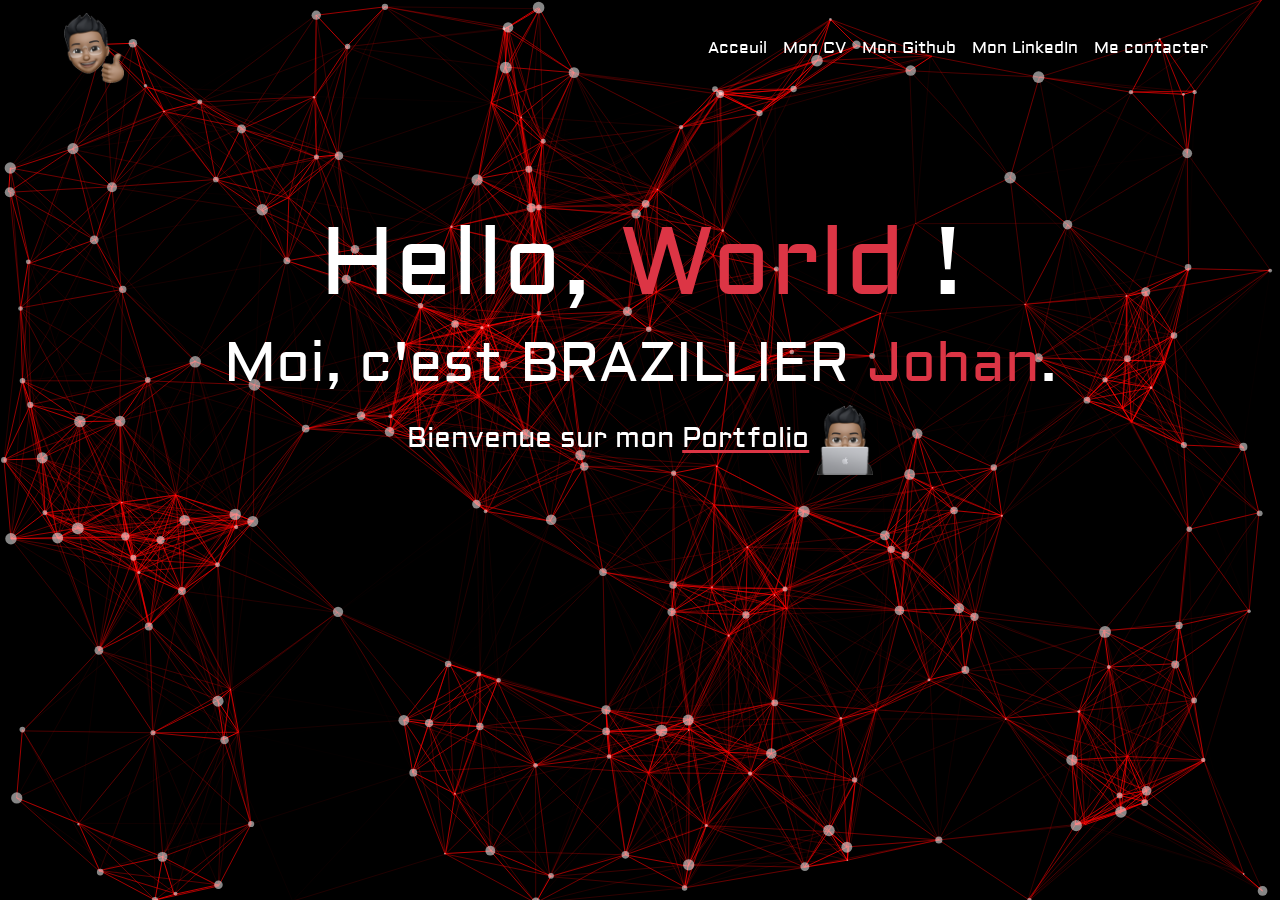
==== index.html @ bb4c1914 "code source" ====
<!doctype html>
<html lang="fr">

<head>
  <meta charset="utf-8">
  <meta name="viewport" content="width=device-width, initial-scale=1, shrink-to-fit=no">
  <link rel="stylesheet" href="https://stackpath.bootstrapcdn.com/bootstrap/4.5.2/css/bootstrap.min.css"
    integrity="sha384-JcKb8q3iqJ61gNV9KGb8thSsNjpSL0n8PARn9HuZOnIxN0hoP+VmmDGMN5t9UJ0Z" crossorigin="anonymous">
  <link href="https://fonts.googleapis.com/css2?family=Aldrich&display=swap" rel="stylesheet">
  <link href="style.css" rel="stylesheet">
  <link rel="icon" type="image/png" href="/img/maverick.ico">
  <link rel="shortcut icon" type="image/x-icon" href="/img/maverick.ico">
  <title>Portfolio | RINCON-BRAZILLIER Johan</title>
</head>



<body>
  <div id="particles-js"></div>
  
  <nav class="navbar navbar-expand-lg navbar-light">
    <a class="navbar-brand" href="#"><img class="img-thumb pl-5" src="img/img-thumb.png"
        alt="Hey, it's me, Johan !"></a>
    <button class="navbar-toggler navbar-light" type="button" data-toggle="collapse"
      data-target="#navbarSupportedContent" aria-controls="navbarSupportedContent" aria-expanded="false"
      aria-label="Toggle navigation">
      <span><img class="navbar-logo" src="/img/burger.png"></span>
    </button>
    <div class="collapse navbar-collapse ml-auto" id="navbarSupportedContent">
      <ul class="navbar-nav ml-auto pr-5">
        <li class="nav-item active" id="nav">
          <a class="nav-link" href="index.html">Acceuil</a>
        </li>
        <li class="nav-item">
          <a class="nav-link" href="CV.html">Mon CV</a>
        </li>
        <li class="nav-item">
          <a class="nav-link" target="_blank" href="https://github.com/brazillierjo?tab=repositories">Mon Github</a>
        </li>
        <li class="nav-item">
          <a class="nav-link" target="_blank" href="https://www.linkedin.com/in/johan-brazillier-9b917a174">Mon LinkedIn</a>
        </li>
        <li class="nav-item">
          <a class="nav-link" href="Projets.html">Me contacter</a>
        </li>
      </ul>
    </div>
  </nav>



  <header class="header">
    <div class="container">
      <div class="row">
        <div class="col-xl-12">
          <div class="contenu">
            <h1 class="display-1">Hello, <span class="text-danger">World</span> !</h1>
            <h2 class="display-4">Moi, c'est BRAZILLIER <span class="text-danger">Johan</span>.</h2>
            <h3 class="display-5">Bienvenue sur mon <u class="underline">Portfolio</u> <img src="img/img-computer.png"
                alt="Schhh, i'm working" class="img-computer"></h3>
          </div>
        </div>
      </div>
    </div>
  </header>




  <!-- Optional JavaScript -->
  <script src="JS/particles.js"></script>
  <script src="JS/app.js"></script>
  <!-- jQuery first, then Popper.js, then Bootstrap JS -->
  <script src="https://code.jquery.com/jquery-3.5.1.slim.min.js"
    integrity="sha384-DfXdz2htPH0lsSSs5nCTpuj/zy4C+OGpamoFVy38MVBnE+IbbVYUew+OrCXaRkfj" crossorigin="anonymous">
  </script>
  <script src="https://cdn.jsdelivr.net/npm/popper.js@1.16.1/dist/umd/popper.min.js"
    integrity="sha384-9/reFTGAW83EW2RDu2S0VKaIzap3H66lZH81PoYlFhbGU+6BZp6G7niu735Sk7lN" crossorigin="anonymous">
  </script>
  <script src="https://stackpath.bootstrapcdn.com/bootstrap/4.5.2/js/bootstrap.min.js"
    integrity="sha384-B4gt1jrGC7Jh4AgTPSdUtOBvfO8shuf57BaghqFfPlYxofvL8/KUEfYiJOMMV+rV" crossorigin="anonymous">
  </script>
</body>

</html>
---- style.css ----
* {
  font-family: 'Aldrich', sans-serif;
  cursor: url(img/cursor.png), pointer;
  color: white;
}

#body {
  height: 100%;
  margin: auto;
  background-color: #000000;
  background-image: url(/img/background-galaxy.jpg);
  -webkit-background-size: cover;
  -moz-background-size: cover;
  -o-background-size: cover;
  background-size: cover;
  background-attachment: fixed;
}

.nav-center {
  margin-left: 50px;
}

.burger-menu {
  border: none;
  background-color: transparent;
}

.nav-link:hover {
  cursor: url(img/cursor-pointer.png), pointer;
  text-decoration: none;
  background: rgb(235, 235, 235);
  border-radius: 30px;
  transition: .3s ease-in-out;
  transition: .2s;
  font-size: 90%;
}

.navbar-light .navbar-nav .nav-link {
  color: white;
  text-align: right;
}

.navbar-light .navbar-nav .active>.nav-link {
  color: white;
  text-align: right;
}

a:hover {
  color: #dc3545 !important;
}

.underline {
  text-decoration: underline;
  text-decoration-color: #dc3545;
  text-decoration-thickness: 3px;
}

.header {
  text-align: center;
}

.img-computer,
.img-thumb {
  height: 70px;
}

.contenu {
  margin-top: 10%;
  background-color: transparent;
}

canvas {
  display: block;
}

  #particles-js {
  position: absolute;
  width: 100%;
  height: 100%;
  background-color: #000000;
  background-image: url("");
  background-repeat: no-repeat;
  background-size: cover;
  background-position: 50% 50%;
  }

.count-particles {
  background: #000022;
  position: absolute;
  top: 48px;
  left: 0;
  width: 80px;
  color: black;
  font-size: 0.8em;
  text-align: left;
  text-indent: 4px;
  line-height: 14px;
  padding-bottom: 2px;
  font-family: Helvetica, Arial, sans-serif;
  font-weight: bold;
}

.js-count-particles {
  font-size: 1.1em;
}

.navbar-logo {
  width: 40px;
}

.navbar-logo:hover {
  cursor: url(img/cursor-pointer.png), pointer;
}

.navbar-light .navbar-toggler-icon:hover {
  cursor: url(img/cursor-pointer.png), pointer;
}


@media all and (max-width: 400px) {
  .display-1 {
    font-size: 4em;
  }

  .display-5 {
    font-size: 2em;
  }

  .img-thumb {
    padding-left: 0 !important;
  }
}



/**********************************************************/
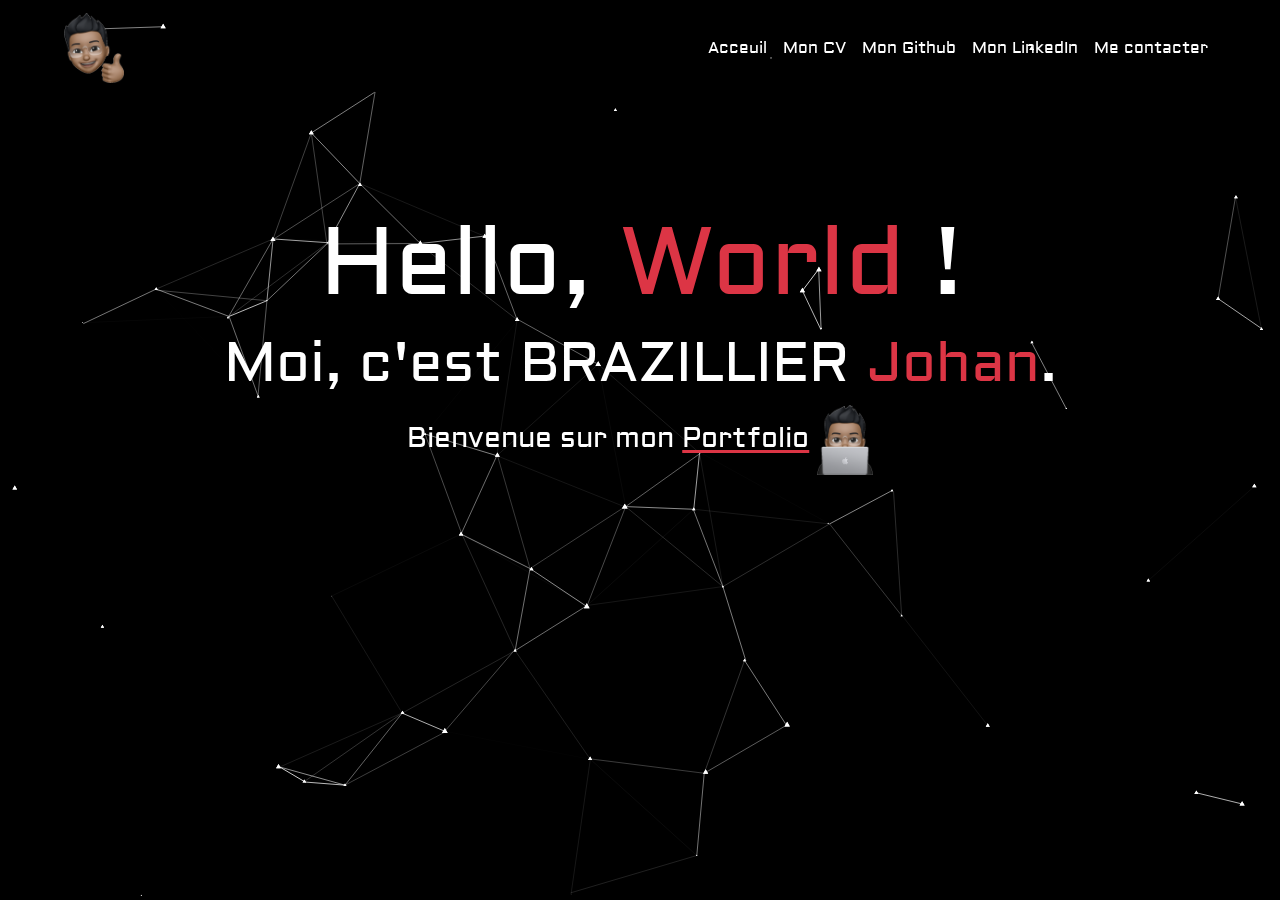
==== commit fa7088f7: "contact page" ====
--- a/index.html
+++ b/index.html
@@ -41,7 +41,7 @@
           <a class="nav-link" target="_blank" href="https://www.linkedin.com/in/johan-brazillier-9b917a174">Mon LinkedIn</a>
         </li>
         <li class="nav-item">
-          <a class="nav-link" href="Projets.html">Me contacter</a>
+          <a class="nav-link" href="Contact.html">Me contacter</a>
         </li>
       </ul>
     </div>
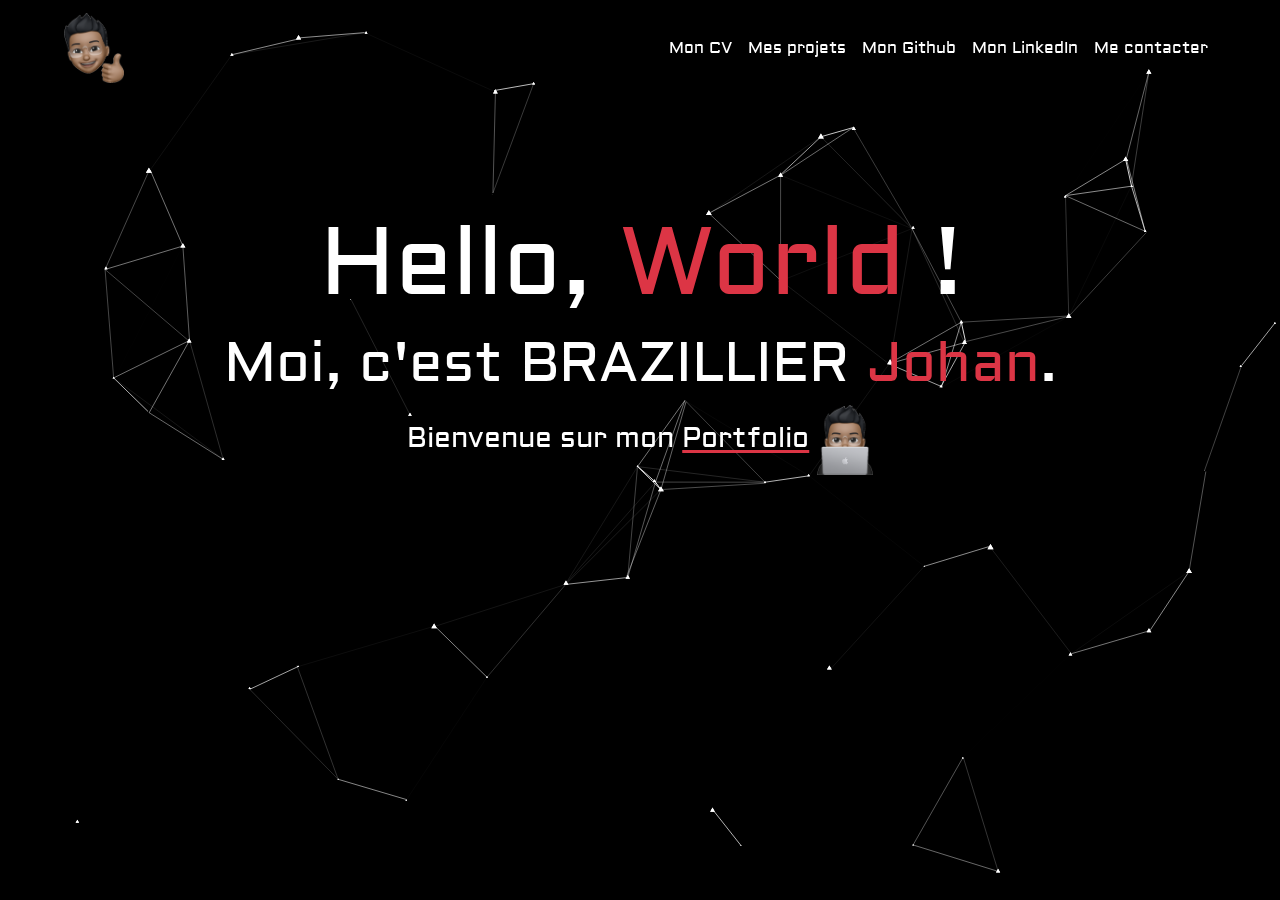
==== commit e430e168: "page projets" ====
--- a/index.html
+++ b/index.html
@@ -28,11 +28,11 @@
     </button>
     <div class="collapse navbar-collapse ml-auto" id="navbarSupportedContent">
       <ul class="navbar-nav ml-auto pr-5">
-        <li class="nav-item active" id="nav">
-          <a class="nav-link" href="index.html">Acceuil</a>
+        <li class="nav-item">
+          <a class="nav-link" href="CV.html">Mon CV</a>
         </li>
         <li class="nav-item">
-          <a class="nav-link" href="CV.html">Mon CV</a>
+          <a class="nav-link" href="Projets.html">Mes projets</a>
         </li>
         <li class="nav-item">
           <a class="nav-link" target="_blank" href="https://github.com/brazillierjo?tab=repositories">Mon Github</a>
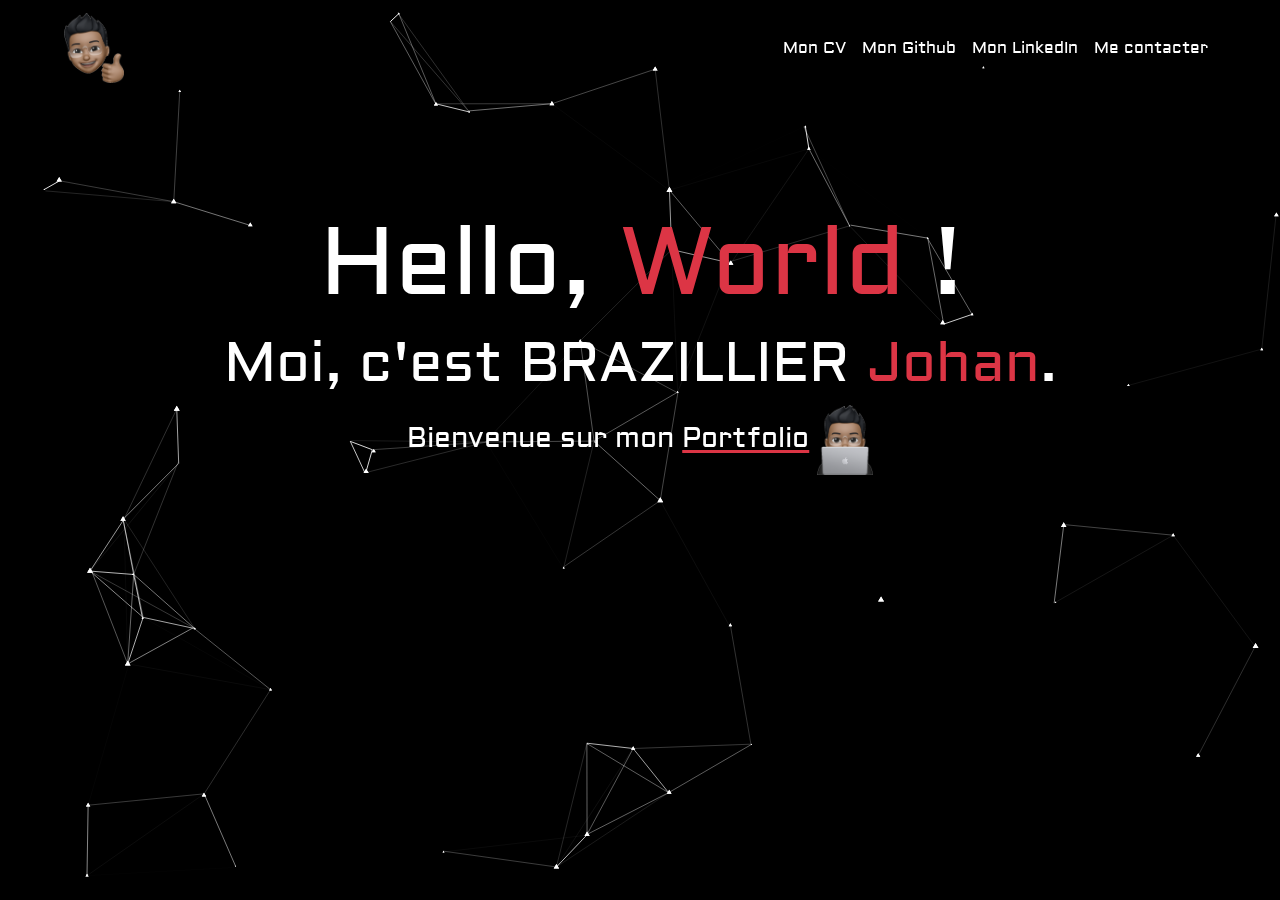
==== commit b10375f0: "cancel projects" ====
--- a/index.html
+++ b/index.html
@@ -30,9 +30,6 @@
       <ul class="navbar-nav ml-auto pr-5">
         <li class="nav-item">
           <a class="nav-link" href="CV.html">Mon CV</a>
-        </li>
-        <li class="nav-item">
-          <a class="nav-link" href="Projets.html">Mes projets</a>
         </li>
         <li class="nav-item">
           <a class="nav-link" target="_blank" href="https://github.com/brazillierjo?tab=repositories">Mon Github</a>
--- a/style.css
+++ b/style.css
@@ -14,6 +14,10 @@
   -o-background-size: cover;
   background-size: cover;
   background-attachment: fixed;
+}
+
+#projets {
+  background-color: #000000;
 }
 
 .nav-center {
@@ -129,6 +133,27 @@
   .img-thumb {
     padding-left: 0 !important;
   }
+
+  .m-5 {
+    margin: 0 !important;
+  }
+
+  .nav-link:hover {
+    background: none;
+  }
+
+  .display-1 {
+    font-size: 3em;
+    padding-bottom: 30px;
+  }
+  .display-4 {
+    font-size: 2.5em;
+    padding-bottom: 30px;
+  }
+  .display-5 {
+    font-size: 2em;
+    padding-bottom: 30px;
+  }
 }
 
 
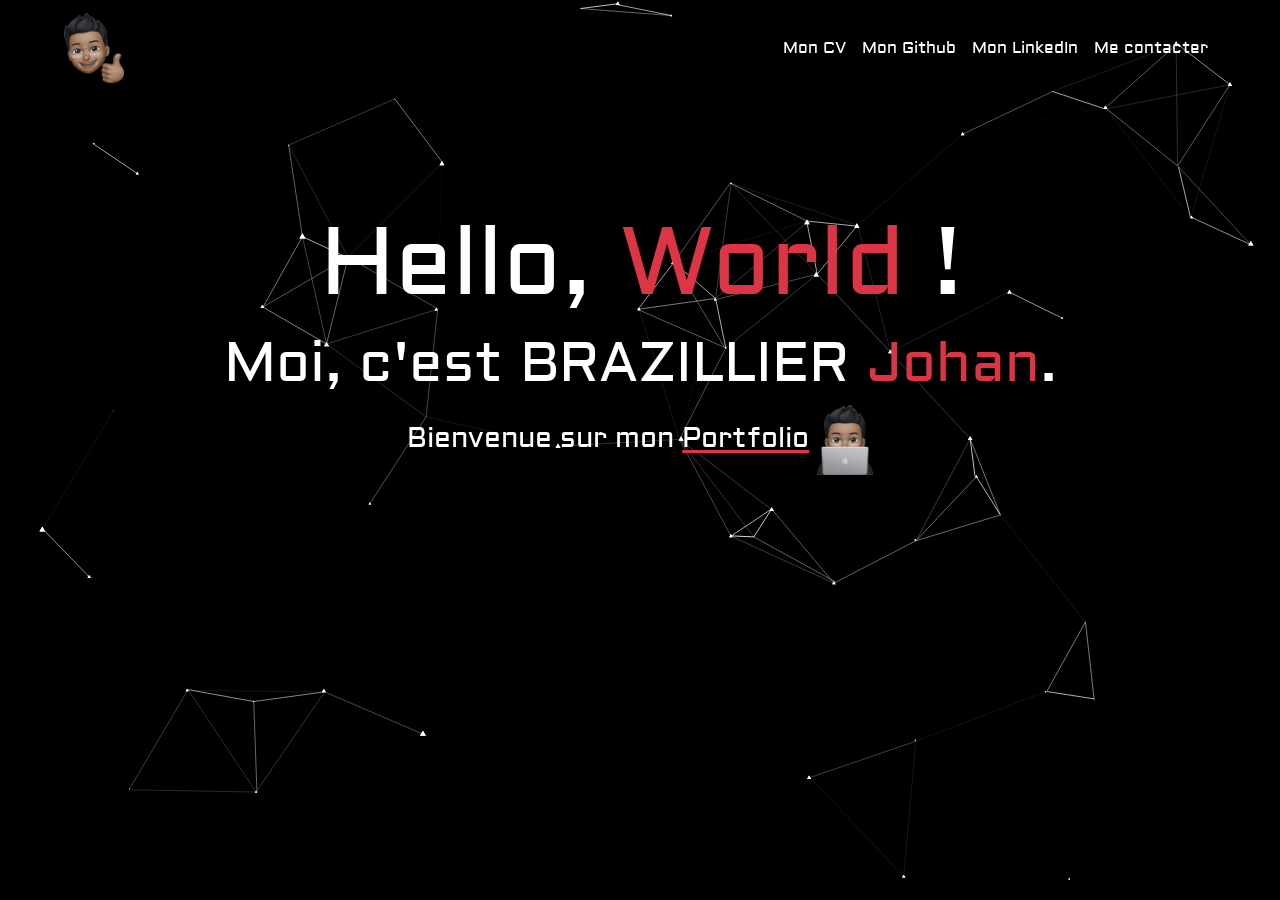
==== commit 91615f49: "contact" ====
--- a/index.html
+++ b/index.html
@@ -38,7 +38,7 @@
           <a class="nav-link" target="_blank" href="https://www.linkedin.com/in/johan-brazillier-9b917a174">Mon LinkedIn</a>
         </li>
         <li class="nav-item">
-          <a class="nav-link" href="Contact.html">Me contacter</a>
+          <a class="nav-link" href="contact.html">Me contacter</a>
         </li>
       </ul>
     </div>
--- a/style.css
+++ b/style.css
@@ -71,6 +71,14 @@
 .contenu {
   margin-top: 10%;
   background-color: transparent;
+}
+
+.mb-md-0 {
+  margin: auto;
+}
+
+.form-control:hover {
+cursor: text;
 }
 
 canvas {
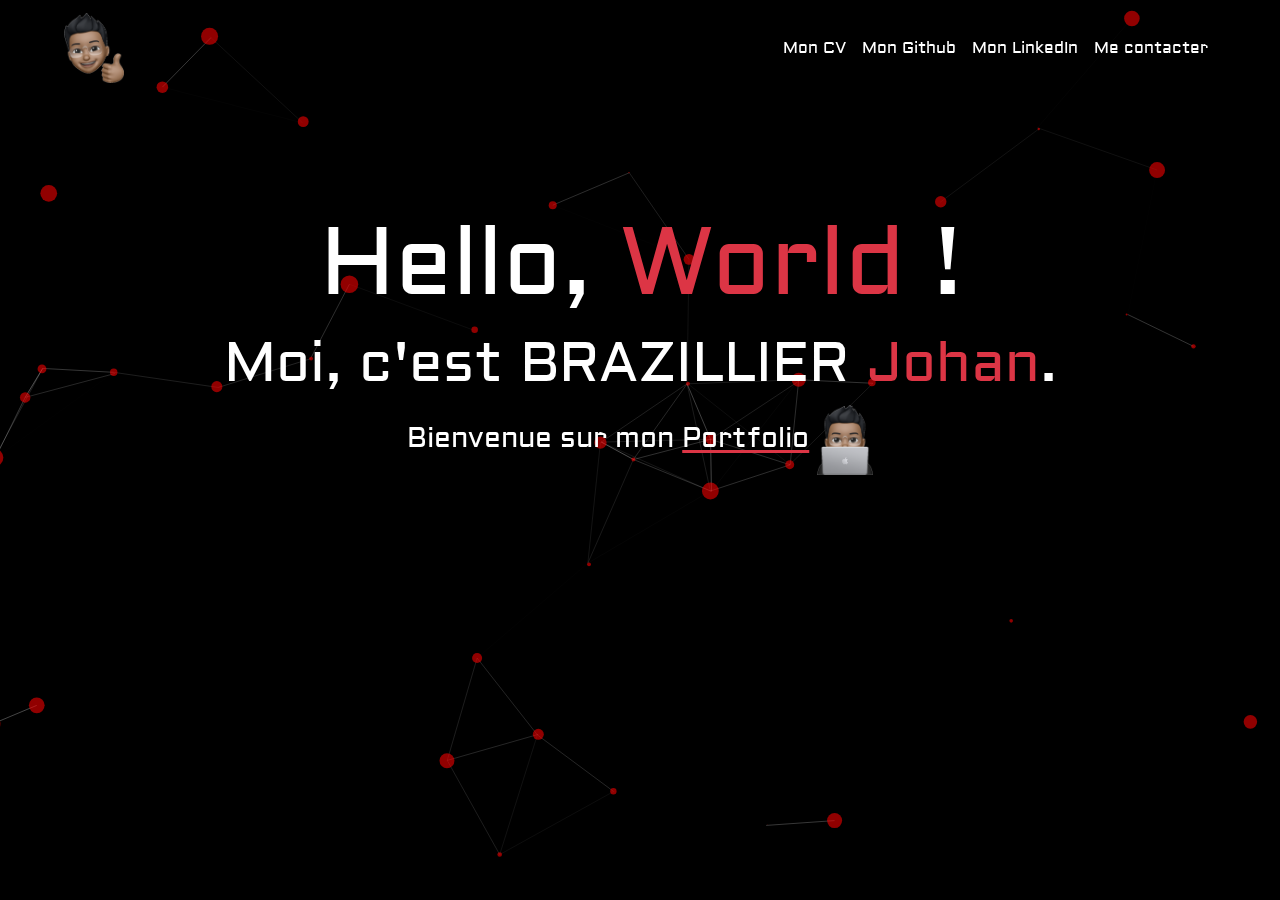
==== commit b7d814b2: "refont" ====
--- a/index.html
+++ b/index.html
@@ -18,7 +18,7 @@
 <body>
   <div id="particles-js"></div>
   
-  <nav class="navbar navbar-expand-lg navbar-light">
+  <nav class="navbar navbar-expand-lg navbar-light ">
     <a class="navbar-brand" href="#"><img class="img-thumb pl-5" src="img/img-thumb.png"
         alt="Hey, it's me, Johan !"></a>
     <button class="navbar-toggler navbar-light" type="button" data-toggle="collapse"
--- a/style.css
+++ b/style.css
@@ -102,7 +102,7 @@
   top: 48px;
   left: 0;
   width: 80px;
-  color: black;
+  color: #ff0000;
   font-size: 0.8em;
   text-align: left;
   text-indent: 4px;
